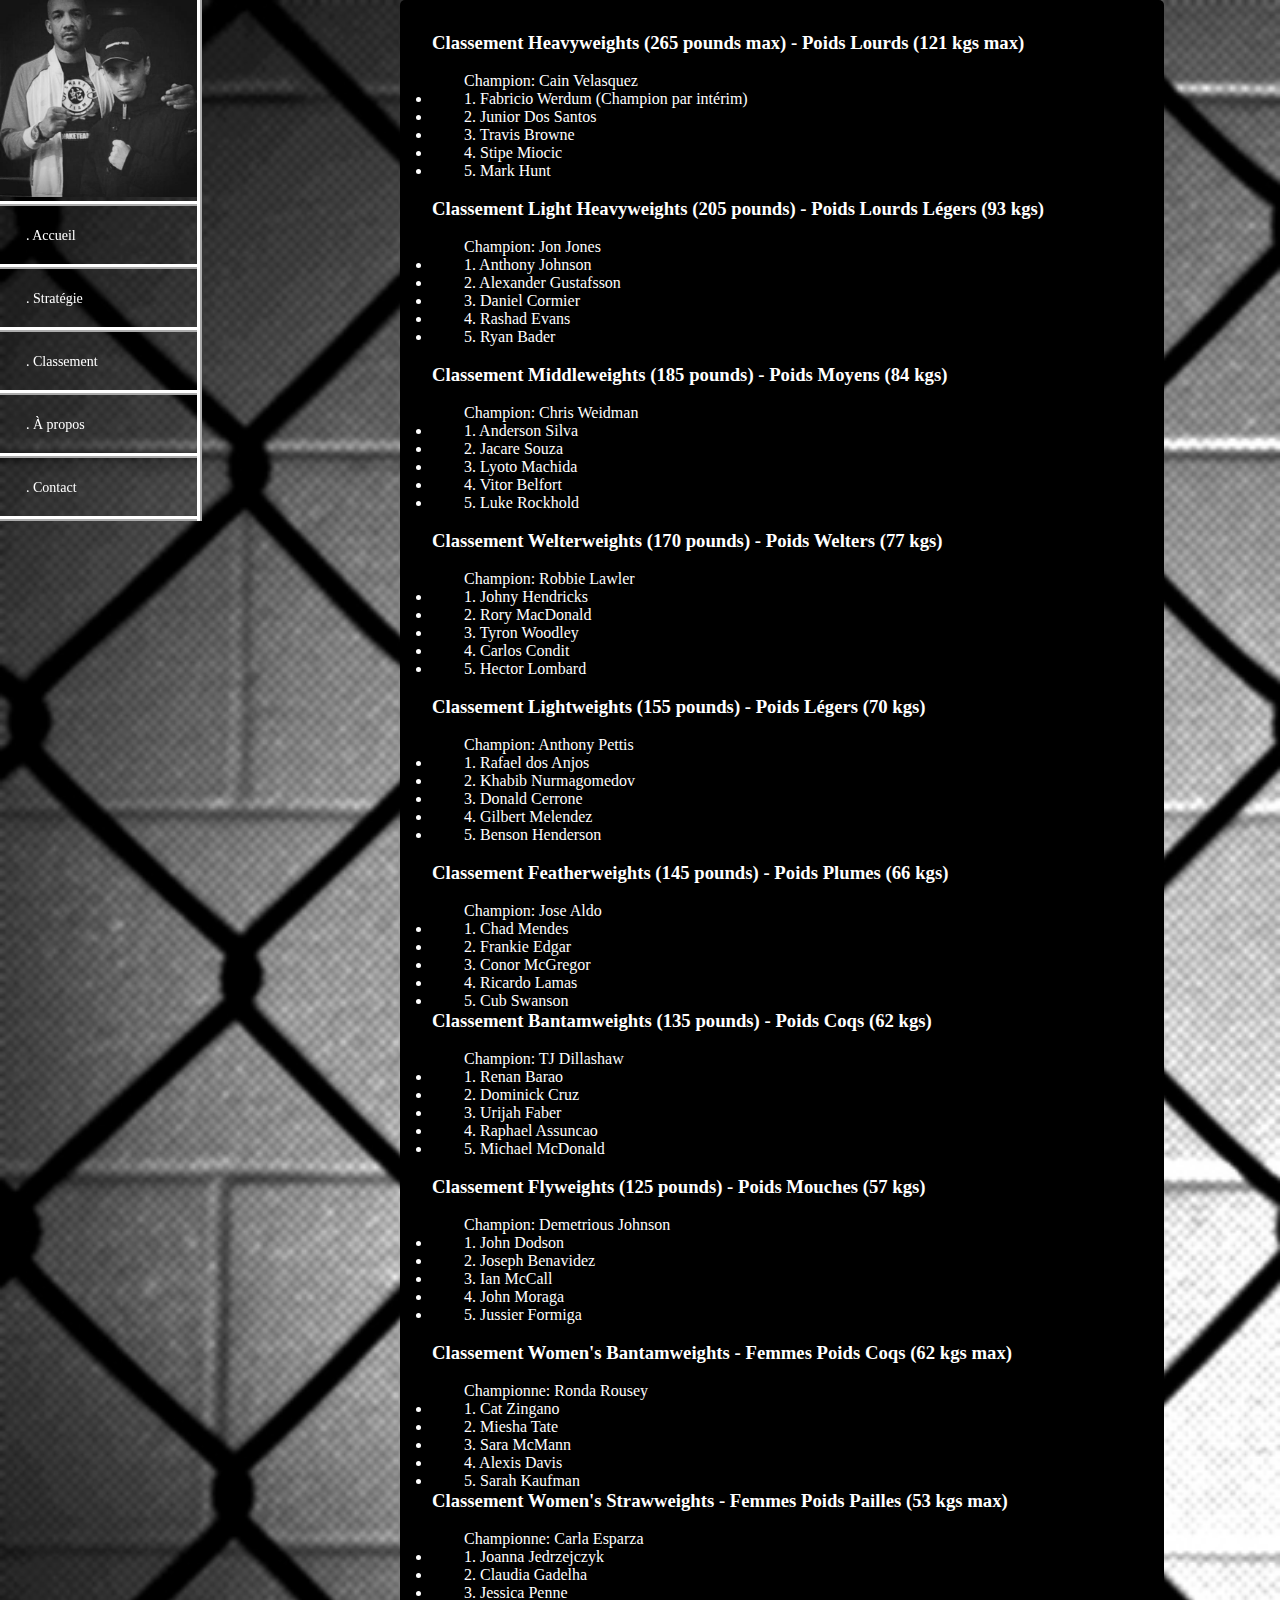
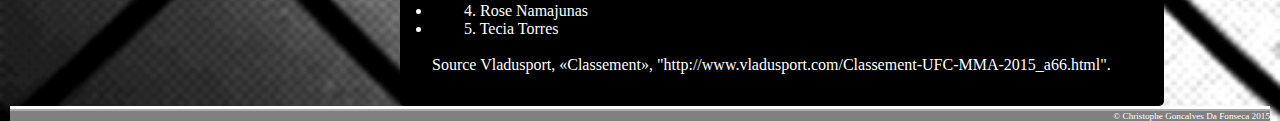
==== classement.html @ 817f5012 "First Push" ====
<!DOCTYPE html>
<html>
<head>
	<title>Mixed Martial Arts</title>
	<meta charset="UTF-8">
	<link rel="stylesheet" type="text/css" href="css/style.css" />
</head>
<body>
	<div class="container">
		<div id="sidebar2"><!--					SIDE BAR					-->
			<img class="img_profil2" src="img/diabate.jpg" alt="">
			<div class="sidebar_cell_line_1"><p><a class="menu_link_basic" href="index.html">. Accueil</a></p></div>
   	 		<div class="sidebar_cell_line_"><p><a class="menu_link_basic" href="strategie.html">. Stratégie</a></p></div>
   	 		<div class="sidebar_cell_line_"><p><a class="menu_link_basic" href="classement.html">. Classement</a></p></div>
   	 		<div class="sidebar_cell_line_"><p><a class="menu_link_basic" href="about.html">. À propos</a></p></div>
    		<div class="sidebar_cell_line_"><p><a class="menu_link_basic" href="contact.html">. Contact</a></p></div>	
		</div><!--					END SIDE BAR					-->
		<div id="maincontent2"><!--					MAIN CONTENT					-->
			<p><h3>Classement Heavyweights (265 pounds max) - Poids Lourds (121 kgs max)</h1></br>
			<ul>Champion: Cain Velasquez
				<li>1. Fabricio Werdum (Champion par intérim)</li>
				<li>2. Junior Dos Santos</li>
				<li>3. Travis Browne</li>
				<li>4. Stipe Miocic</li>
				<li>5. Mark Hunt</li>
			</ul></p></br>
			<p><h3>Classement Light Heavyweights (205 pounds) - Poids Lourds Légers (93 kgs)</h1></br>
			<ul>Champion: Jon Jones
				<li>1. Anthony Johnson</li>
				<li>2. Alexander Gustafsson</li>
				<li>3. Daniel Cormier</li>
				<li>4. Rashad Evans</li>
				<li>5. Ryan Bader</li>
			</ul></p></br>
			<p><h3>Classement Middleweights (185 pounds) - Poids Moyens (84 kgs)</h1></br>
				<ul>Champion: Chris Weidman
				<li>1. Anderson Silva</li>
				<li>2. Jacare Souza</li>
				<li>3. Lyoto Machida</li>
				<li>4. Vitor Belfort</li>
				<li>5. Luke Rockhold</li>
 			</ul></p></br>
			<p><h3>Classement Welterweights (170 pounds) - Poids Welters (77 kgs)</h1></br>
			<ul>Champion: Robbie Lawler
				<li>1. Johny Hendricks</li>
				<li>2. Rory MacDonald</li>
				<li>3. Tyron Woodley</li>
				<li>4. Carlos Condit</li>
				<li>5. Hector Lombard</li>
			</ul></p></br>
			<p><h3>Classement Lightweights (155 pounds) - Poids Légers (70 kgs)</h1></br>
			<ul>Champion: Anthony Pettis
				<li>1. Rafael dos Anjos</li>
				<li>2. Khabib Nurmagomedov</li>
				<li>3. Donald Cerrone</li>
				<li>4. Gilbert Melendez</li>
				<li>5. Benson Henderson</li>
			</ul></p></br>
			<p><h3>Classement Featherweights (145 pounds) - Poids Plumes (66 kgs)</h1></br>
			<ul>Champion: Jose Aldo
				<li>1. Chad Mendes</li>
				<li>2. Frankie Edgar</li>
				<li>3. Conor McGregor</li>
				<li>4. Ricardo Lamas</li>
				<li>5. Cub Swanson </li>
			</ul></p>
			<p><h3>Classement Bantamweights (135 pounds) - Poids Coqs (62 kgs)</h1></br>
			<ul>Champion: TJ Dillashaw
				<li>1. Renan Barao</li>
				<li>2. Dominick Cruz</li>
				<li>3. Urijah Faber</li>
				<li>4. Raphael Assuncao</li>
				<li>5. Michael McDonald</li>
			</ul></p></br>
			<p><h3>Classement Flyweights (125 pounds) - Poids Mouches (57 kgs)</h1></br>
			<ul>Champion: Demetrious Johnson
				<li>1. John Dodson</li>
				<li>2. Joseph Benavidez</li>
				<li>3. Ian McCall</li>
				<li>4. John Moraga</li>
				<li>5. Jussier Formiga </li>
			</ul></p></br>
			<p><h3>Classement Women's Bantamweights - Femmes Poids Coqs (62 kgs max)</h1></br>
			<ul>Championne: Ronda Rousey
				<li>1. Cat Zingano</li>
				<li>2. Miesha Tate</li>
				<li>3. Sara McMann</li>
				<li>4. Alexis Davis</li>
				<li>5. Sarah Kaufman</li>
			</ul></p>
			<p><h3>Classement Women's Strawweights - Femmes Poids Pailles (53 kgs max)</h1></br>
			<ul>Championne: Carla Esparza
				<li>1. Joanna Jedrzejczyk</li>
				<li>2. Claudia Gadelha</li>
				<li>3. Jessica Penne</li>
				<li>4. Rose Namajunas</li>
				<li>5. Tecia Torres</li>
			</ul></p></br>
			Source Vladusport, «Classement», "http://www.vladusport.com/Classement-UFC-MMA-2015_a66.html".
		</div><!--					END MAIN CONTENT					-->
	</div>
	<!--					FOOTER					-->
	<div id="footer">
		© Christophe Goncalves Da Fonseca 2015
	</div><!--					END FOOTER					-->
</body>
</html>
---- css/style.css ----
* {
  margin: 0px;
  padding: 0px;
}

body {
  background-image: url("../img/background_cage.jpg");
  background-size: cover;
  background-repeat: repeat-x;
  position: relative;
  height: 100%;
  min-height: 100%;
}

/*					BANNER					*/
#banner {
  background-color: black;
  width: 78.250em;
  border-width: 5px;
  border-style: ridge;
  border-color: white;
}

.img_profil {
  width: 12.313em;
  border-width: 0px 5px 0px 0px;
  border-style: ridge;
  border-color: white;
}

.img_profil2 {
  width: 12.313em;
  height: auto;
}

.img_bann {
  width: 34.375em;
  height: auto;
  margin-left: 15.625em;
}

.menu_cell_line1 {
  margin: 0.938em 1.250em 0px 12.500em;
  padding: 5px 3.125em 2px 3.125em;
  width: auto;
  height: auto;
  border-width: 5px 5px 5px 5px;
  border-style: ridge;
  border-color: white;
  display: block;
  float: left;
  background-color: black;
}

.menu_cell_line {
  margin: 0.938em 1.250em 0px 1.250em;
  padding: 5px 3.125em 2px 3.125em;
  width: auto;
  height: auto;
  border-width: 5px 5px 5px 5px;
  border-style: ridge;
  border-color: white;
  display: block;
  float: left;
  background-color: black;
}

.menu_link_basic {
  font-family: tahoma;
  font-size: 0.875em;
  color: white;
  text-decoration: none;
}

/*					END BANNER					*/
.container {
  padding: auto;
  display: inline;
}

#menu {
  display: inline;
  width: 78.250em;
  position: absolute;
}

/*					SIDEBAR					*/
#sidebar {
  margin: 15px 0% 0% 2%;
  float: left;
  display: block;
  border-radius: 5px;
  position: fixed;
  bottom: 11%;
}

#sidebar2 {
  display: block;
  position: fixed;
  width: auto;
  height: auto;
  border-width: 0px 5px 0px 0px;
  border-style: ridge;
  border-color: white;
}

.sidebar_cell_line1 {
  padding: 20px 50px 20px 10px;
  border-width: 5px 0px 5px 0px;
  border-style: ridge;
  border-color: white;
}

.sidebar_cell_line {
  padding: 20px 50px 20px 10px;
  border-width: 0px 0px 5px 0px;
  border-style: ridge;
  border-color: white;
}

.sidebar_cell_line_1 {
  padding: 20px 50px 20px 10px;
  border-width: 5px 0px 5px 0px;
  border-style: ridge;
  border-color: white;
}

.sidebar_cell_line_ {
  padding: 20px 50px 20px 10px;
  border-width: 0px 0px 5px 0px;
  border-style: ridge;
  border-color: white;
}

/*					END SIDEBAR					*/
/*					MAIN CONTENT				*/
#maincontent {
  padding: 4em 2em 0em 2em;
  background-color: black;
  width: 50.750em;
  height: 13.1em;
  color: white;
  background-color: black;
  border-radius: 5px;
  margin-top: 10%;
  margin-left: 15.625em;
  text-align: center;
}

#maincontent2 {
  padding: 2em;
  margin-left: 25em;
  background-color: black;
  width: 43.750em;
  height: 100%;
  color: white;
  background-color: black;
  border-radius: 5px;
}

ul {
  text-indent: 2em;
}

li {
  text-indent: 2em;
}

p {
  text-indent: 1em;
  font-size: 1em;
}

/*					END MAIN CONTENT				*/
/*					FOOTER				*/
#footer {
  bottom: 0;
  left: 0;
  margin: auto;
  padding: auto;
  width: 1260px;
  height: auto;
  position: relative;
  background-color: grey;
  border-width: 5px 0px 0px 0px;
  border-style: ridge;
  border-color: white;
  font-family: tahoma;
  font-size: 0.575em;
  color: white;
  text-align: right;
}

/*					END FOOTER				*/
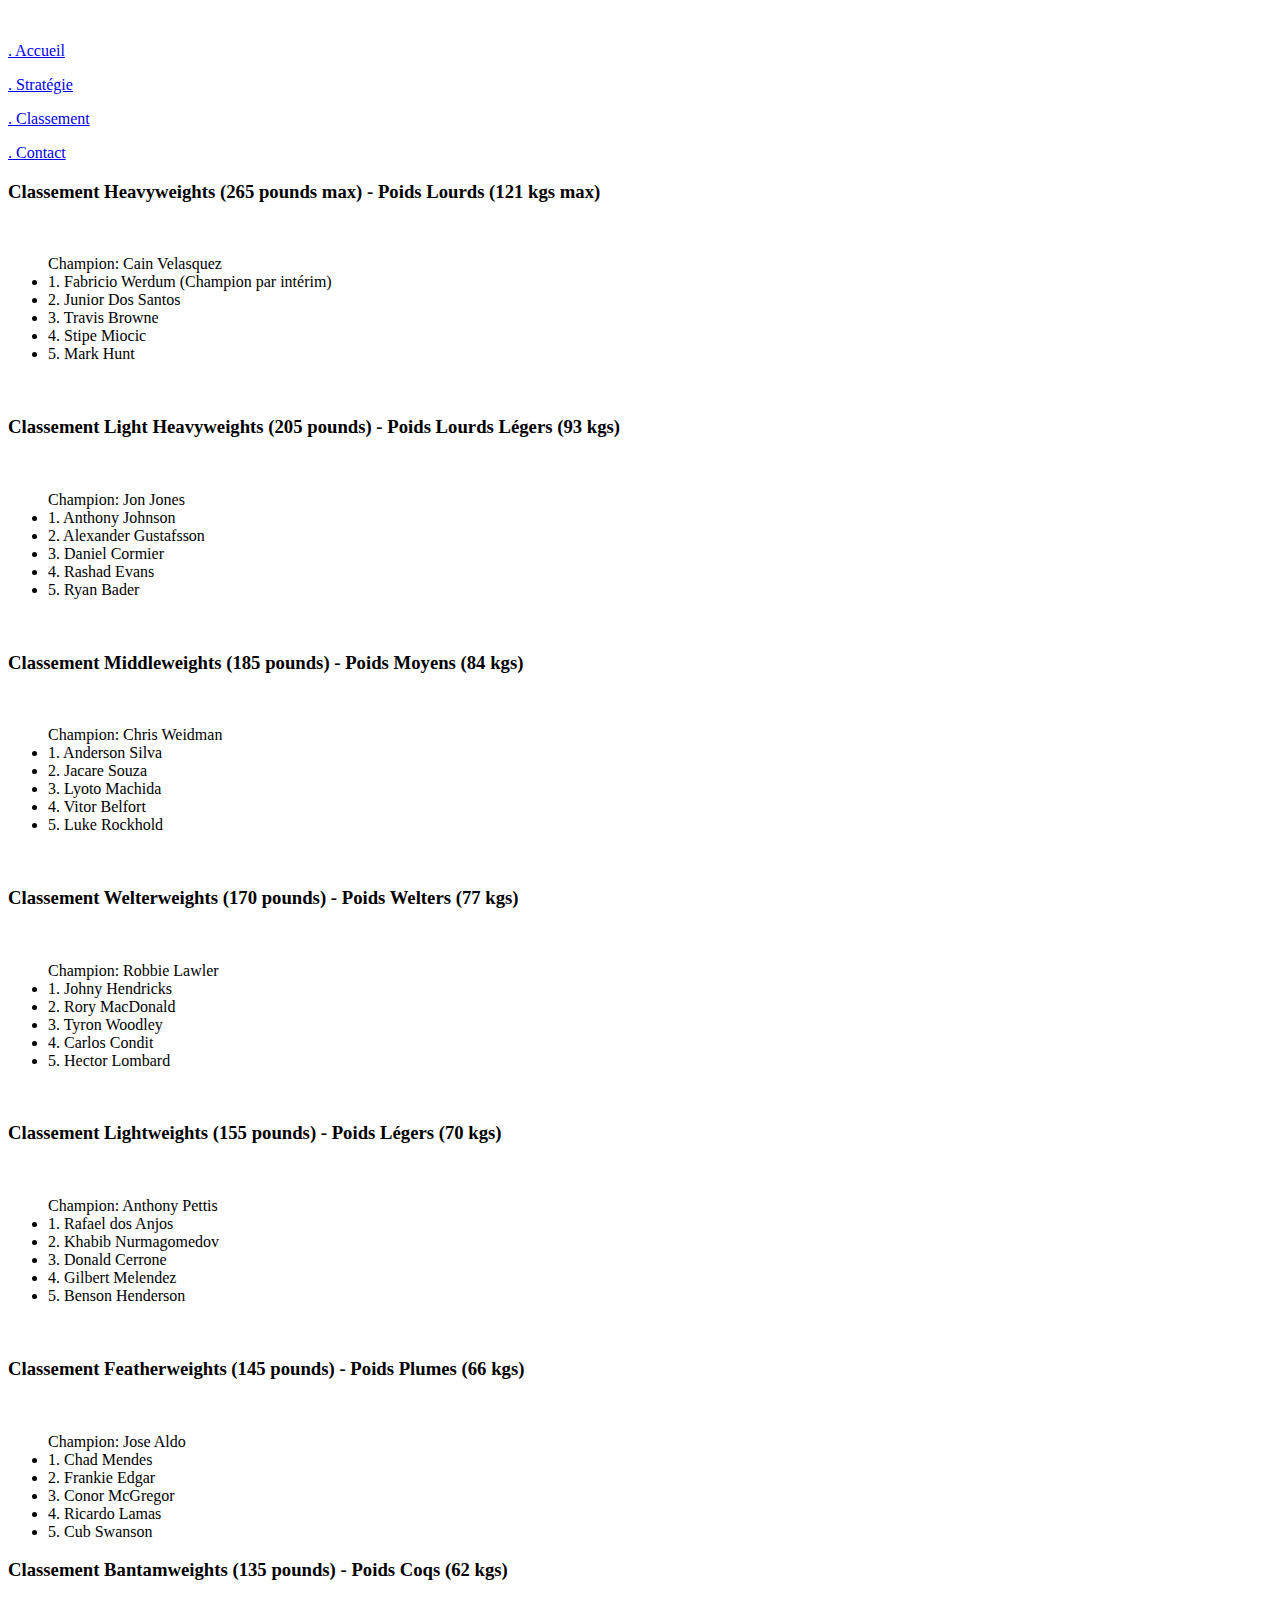
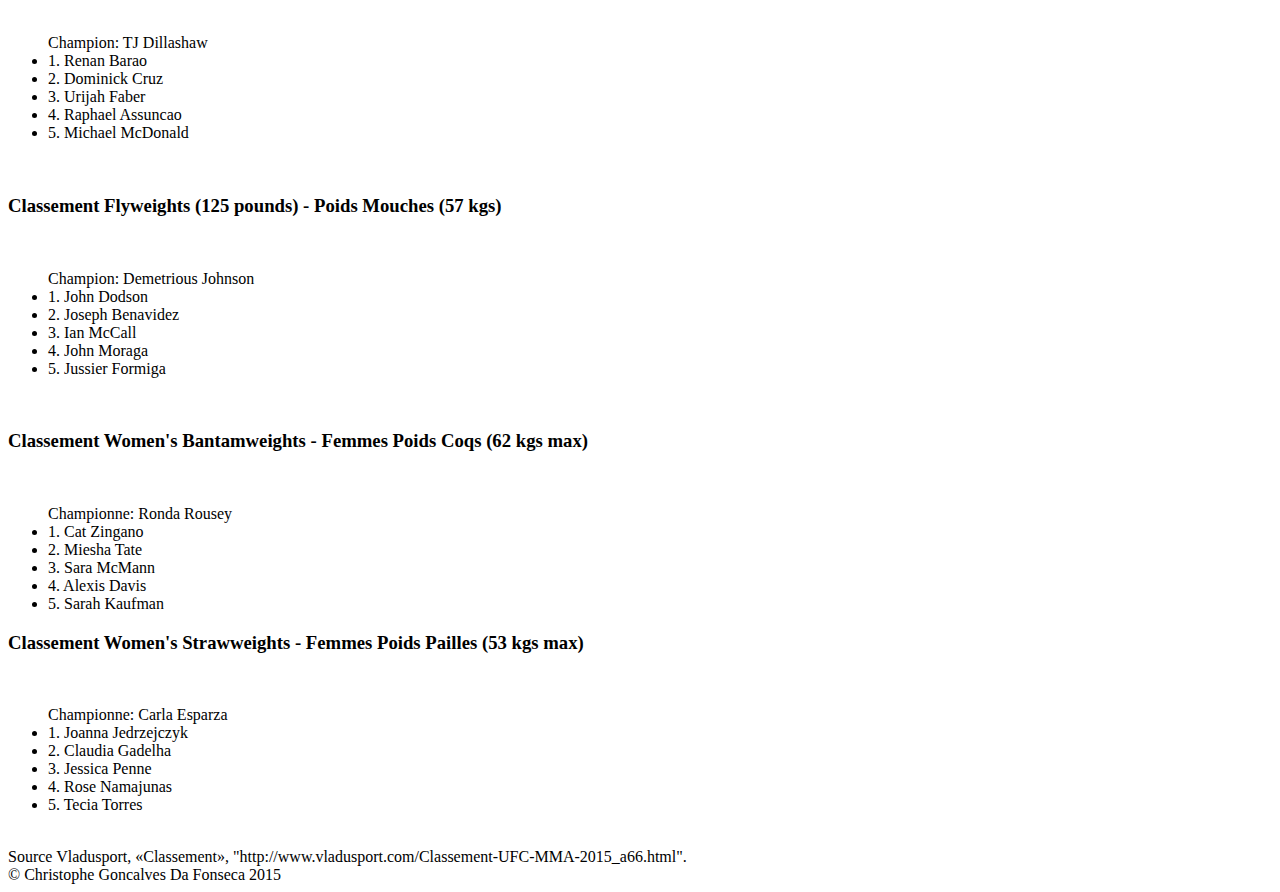
==== commit 55c6426c: "Update" ====
--- a/classement.html
+++ b/classement.html
@@ -8,12 +8,12 @@
 <body>
 	<div class="container">
 		<div id="sidebar2"><!--					SIDE BAR					-->
-			<img class="img_profil2" src="img/diabate.jpg" alt="">
+			<img class="img_profil2" src="img/MMA-fight.jpg" alt="">
 			<div class="sidebar_cell_line_1"><p><a class="menu_link_basic" href="index.html">. Accueil</a></p></div>
    	 		<div class="sidebar_cell_line_"><p><a class="menu_link_basic" href="strategie.html">. Stratégie</a></p></div>
    	 		<div class="sidebar_cell_line_"><p><a class="menu_link_basic" href="classement.html">. Classement</a></p></div>
-   	 		<div class="sidebar_cell_line_"><p><a class="menu_link_basic" href="about.html">. À propos</a></p></div>
-    		<div class="sidebar_cell_line_"><p><a class="menu_link_basic" href="contact.html">. Contact</a></p></div>	
+
+    		<div class="sidebar_cell_line_"><p><a class="menu_link_basic" href="contact.html">. Contact</a></p></div>
 		</div><!--					END SIDE BAR					-->
 		<div id="maincontent2"><!--					MAIN CONTENT					-->
 			<p><h3>Classement Heavyweights (265 pounds max) - Poids Lourds (121 kgs max)</h1></br>
@@ -104,4 +104,4 @@
 		© Christophe Goncalves Da Fonseca 2015
 	</div><!--					END FOOTER					-->
 </body>
-</html>+</html>
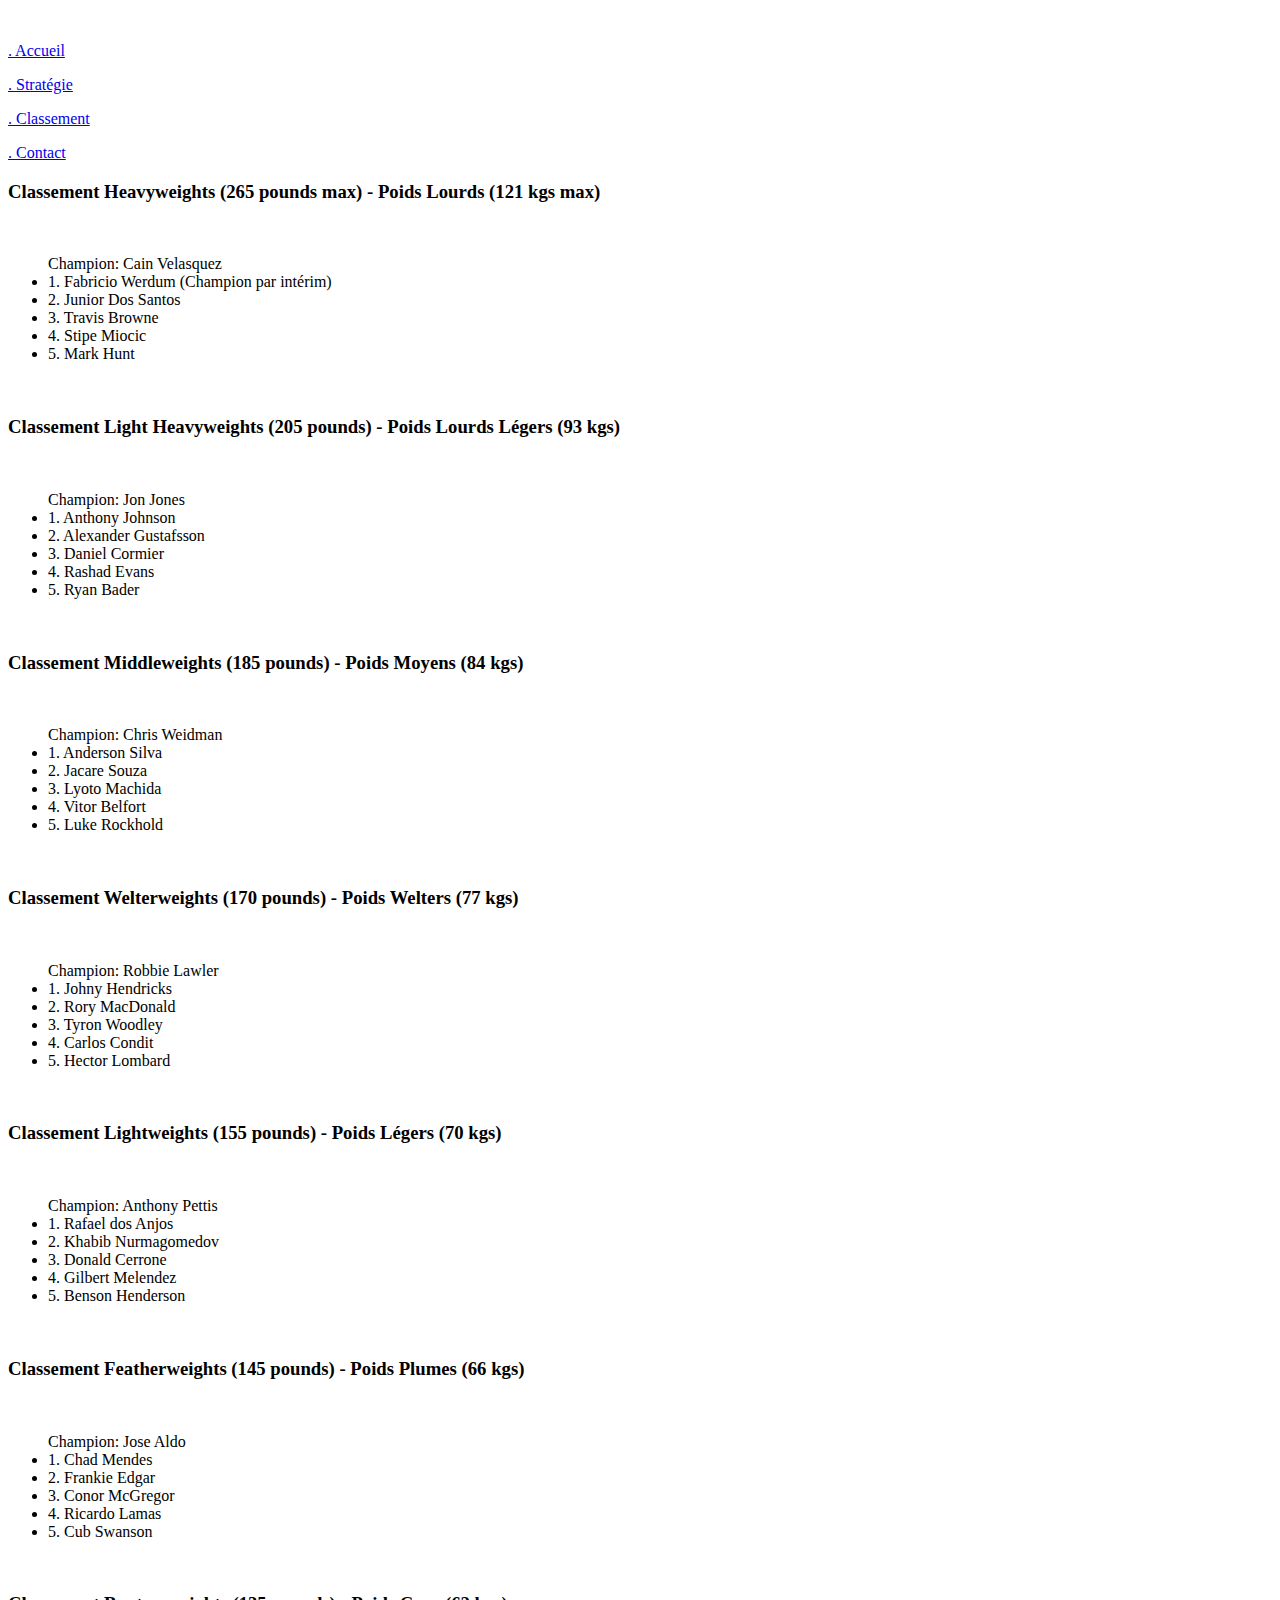
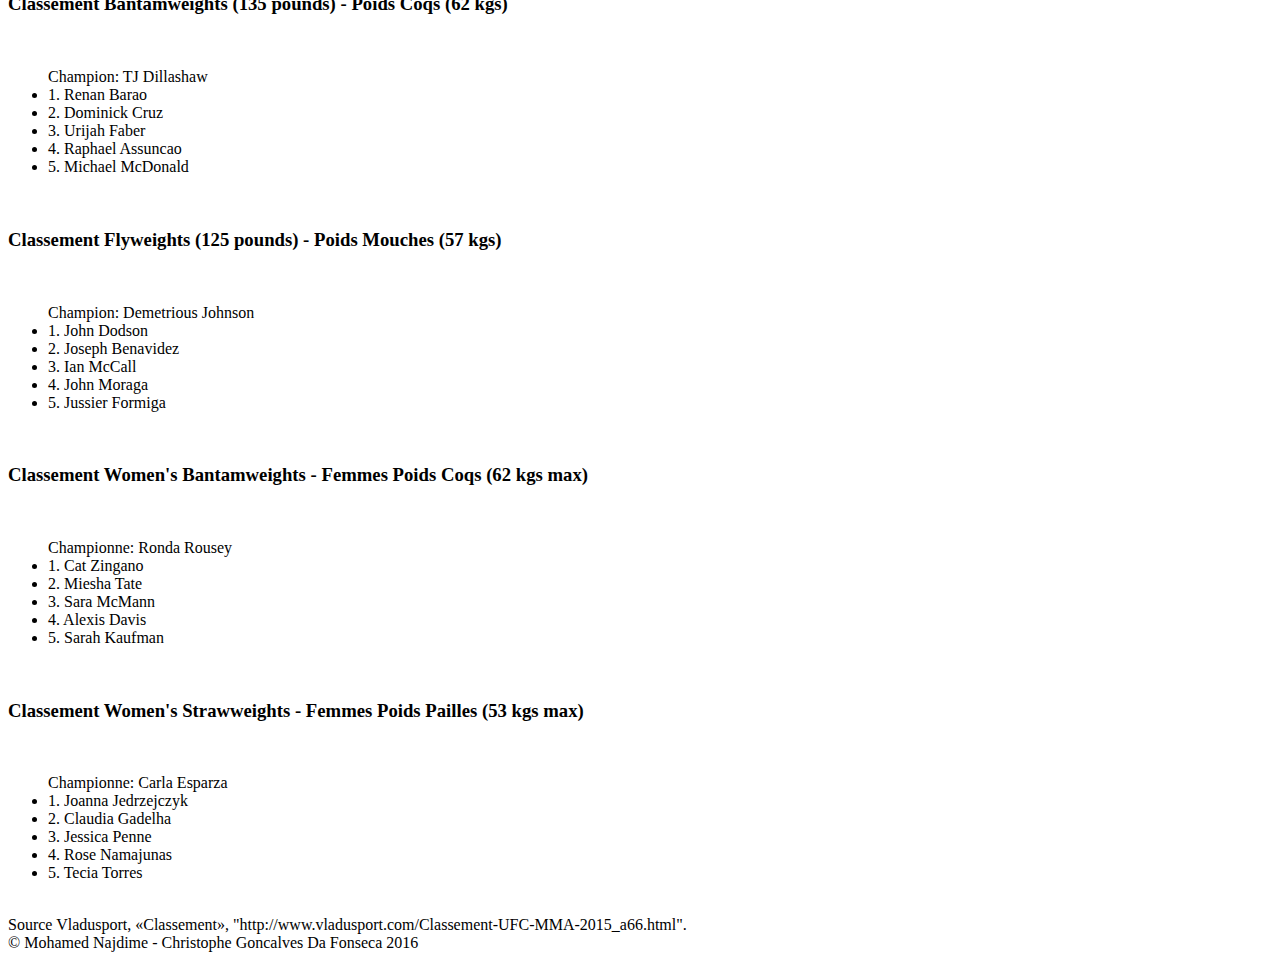
==== commit 612b84e1: "ranked update" ====
--- a/classement.html
+++ b/classement.html
@@ -63,7 +63,7 @@
 				<li>3. Conor McGregor</li>
 				<li>4. Ricardo Lamas</li>
 				<li>5. Cub Swanson </li>
-			</ul></p>
+			</ul></p></br>
 			<p><h3>Classement Bantamweights (135 pounds) - Poids Coqs (62 kgs)</h1></br>
 			<ul>Champion: TJ Dillashaw
 				<li>1. Renan Barao</li>
@@ -87,7 +87,7 @@
 				<li>3. Sara McMann</li>
 				<li>4. Alexis Davis</li>
 				<li>5. Sarah Kaufman</li>
-			</ul></p>
+			</ul></p></br>
 			<p><h3>Classement Women's Strawweights - Femmes Poids Pailles (53 kgs max)</h1></br>
 			<ul>Championne: Carla Esparza
 				<li>1. Joanna Jedrzejczyk</li>
@@ -101,7 +101,7 @@
 	</div>
 	<!--					FOOTER					-->
 	<div id="footer">
-		© Christophe Goncalves Da Fonseca 2015
+		© Mohamed Najdime - Christophe Goncalves Da Fonseca 2016
 	</div><!--					END FOOTER					-->
 </body>
 </html>
